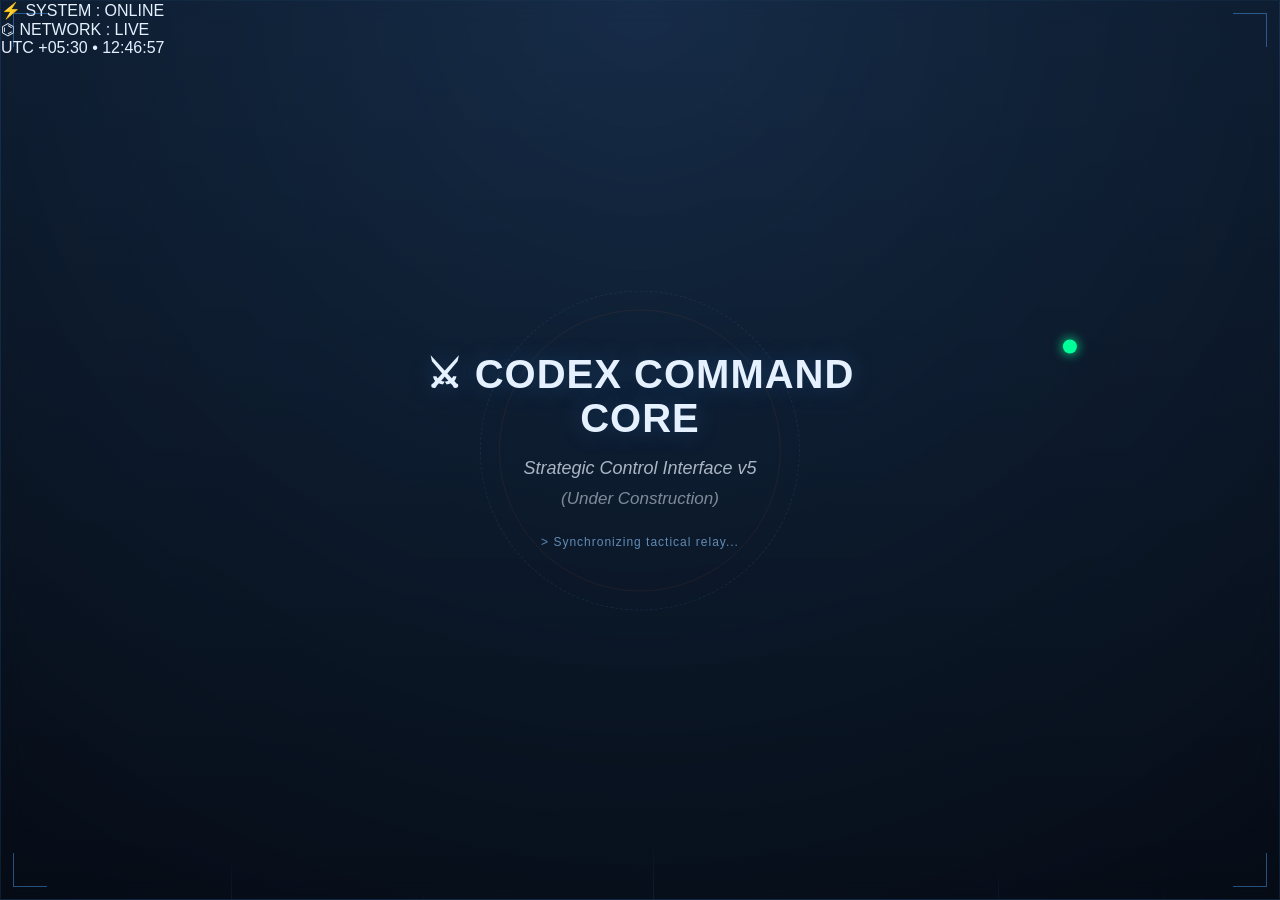
==== herocard.html @ a4d7631d "Create herocard.html" ====
<!DOCTYPE html>
<html lang="en">
<head>
<meta charset="UTF-8" />
<meta name="viewport" content="width=device-width, initial-scale=1.0"/>

<title>Codex Hero Core</title>

<style>

*{
margin:0;
padding:0;
box-sizing:border-box;
font-family:Arial, sans-serif;
}

body{
width:100vw;
height:100vh;
overflow:hidden;
background:
radial-gradient(circle at top,
#18314f 0%,
#0f2238 38%,
#070d18 100%);
color:#e6f1ff;
}

/* MAIN HERO */

.hero-core{
position:relative;
width:100%;
height:100vh;
overflow:hidden;
border:
1px solid rgba(77,163,255,0.12);
background:
linear-gradient(
180deg,
rgba(20,35,58,0.32),
rgba(5,10,18,0.42)
);
backdrop-filter:blur(10px);
}

/* CORNER BRACKETS */

.corner{
position:absolute;
width:34px;
height:34px;
opacity:.45;
z-index:5;
}

.corner.tl{
top:12px;
left:12px;
border-top:1px solid #4da3ff;
border-left:1px solid #4da3ff;
}

.corner.tr{
top:12px;
right:12px;
border-top:1px solid #4da3ff;
border-right:1px solid #4da3ff;
}

.corner.bl{
bottom:12px;
left:12px;
border-bottom:1px solid #4da3ff;
border-left:1px solid #4da3ff;
}

.corner.br{
bottom:12px;
right:12px;
border-bottom:1px solid #4da3ff;
border-right:1px solid #4da3ff;
}

/* SCANLINE */

.scanline{
position:absolute;
top:-100%;
left:0;
width:100%;
height:140px;
background:
linear-gradient(
to bottom,
rgba(77,163,255,0),
rgba(77,163,255,0.08),
rgba(77,163,255,0)
);
animation:scanMove 8s linear infinite;
pointer-events:none;
z-index:2;
}

@keyframes scanMove{
0%{top:-20%;}
100%{top:120%;}
}

/* DATA STREAMS */

.stream{
position:absolute;
bottom:-80px;
width:1px;
background:
linear-gradient(
to top,
rgba(77,163,255,0),
rgba(77,163,255,.35),
rgba(77,163,255,0)
);
opacity:.35;
animation:streamRise linear infinite;
}

@keyframes streamRise{
from{
transform:translateY(0);
}
to{
transform:translateY(-140vh);
}
}

/* STATUS STACK */

<!-- STATUS STACK -->
<div id="statusStack" style="
position:absolute;
top:16px;
left:16px;
display:flex;
flex-direction:column;
gap:8px;
z-index:20;
">

/* STATUS CARDS */

.status-card{
background:
rgba(7,14,24,0.88);
border:
1px solid rgba(77,163,255,0.16);
padding:10px 14px;
border-radius:12px;
font-size:11px;
letter-spacing:1px;
min-width:180px;
text-align:center;
box-shadow:
0 0 14px rgba(77,163,255,0.08);
transition:all .35s ease;
backdrop-filter:blur(8px);
}

/* HERO CENTER */

.center-core{
position:absolute;
top:50%;
left:50%;
transform:translate(-50%,-50%);
text-align:center;
width:90%;
z-index:6;
}

/* TACTICAL RING */

.ring{
position:absolute;
top:50%;
left:50%;
transform:translate(-50%,-50%);
width:320px;
height:320px;
border-radius:50%;
border:
1px dashed rgba(77,163,255,0.12);
animation:ringRotate 22s linear infinite;
pointer-events:none;
}

.ring::before{
content:"";
position:absolute;
inset:18px;
border-radius:50%;
border:
1px solid rgba(255,120,40,0.08);
}

@keyframes ringRotate{
from{
transform:translate(-50%,-50%) rotate(0deg);
}
to{
transform:translate(-50%,-50%) rotate(360deg);
}
}

/* LIVE NODE */

.live-node{
width:14px;
height:14px;
border-radius:50%;
background:#00ff99;
position:absolute;
top:-12px;
right:12%;
box-shadow:
0 0 12px #00ff99;
animation:nodePulse 2s infinite;
}

@keyframes nodePulse{
0%{transform:scale(1);}
50%{transform:scale(1.3);}
100%{transform:scale(1);}
}

/* TITLE */

.hero-title{
font-size:40px;
font-weight:800;
line-height:1.1;
letter-spacing:1px;
text-shadow:
0 0 24px rgba(77,163,255,0.25);
position:relative;
z-index:5;
}

/* SUBTITLE */

.subtitle{
margin-top:18px;
font-size:18px;
opacity:.72;
font-style:italic;
}

.subtitle2{
margin-top:10px;
font-size:17px;
opacity:.52;
font-style:italic;
}

/* FEED */

.feed{
margin-top:26px;
font-size:12px;
letter-spacing:1px;
opacity:.65;
color:#8ec8ff;
min-height:14px;
}

/* PULSE */

.heroPulse{
animation:heroPulse .5s ease;
}

@keyframes heroPulse{
0%{
box-shadow:0 0 0 rgba(77,163,255,0);
}
50%{
box-shadow:0 0 42px rgba(77,163,255,.25);
}
100%{
box-shadow:0 0 0 rgba(77,163,255,0);
}
}

</style>
</head>

<body>

<div class="hero-core" id="hero">

  <!-- CORNERS -->
  <div class="corner tl"></div>
  <div class="corner tr"></div>
  <div class="corner bl"></div>
  <div class="corner br"></div>

  <!-- SCAN -->
  <div class="scanline"></div>

  <!-- STREAMS -->
  <div class="stream" style="left:8%;height:80px;animation-duration:7s;"></div>
  <div class="stream" style="left:18%;height:120px;animation-duration:11s;"></div>
  <div class="stream" style="left:33%;height:90px;animation-duration:9s;"></div>
  <div class="stream" style="left:51%;height:140px;animation-duration:13s;"></div>
  <div class="stream" style="left:64%;height:80px;animation-duration:8s;"></div>
  <div class="stream" style="left:78%;height:110px;animation-duration:10s;"></div>
  <div class="stream" style="left:91%;height:95px;animation-duration:12s;"></div>

  <!-- STATUS STACK -->
  <div class="status-stack">

    <div class="status-card" id="status1">
      ⚡ SYSTEM : ONLINE
    </div>

    <div class="status-card" id="status2">
      ⌬ NETWORK : LIVE
    </div>

    <div class="status-card" id="clockCard">
      UTC +05:30 • 00:00:00
    </div>

  </div>

  <!-- HERO CENTER -->
  <div class="center-core">

    <div class="ring"></div>

    <div class="live-node" id="node"></div>

    <div class="hero-title">
      ⚔ CODEX COMMAND<br/>
      CORE
    </div>

    <div class="subtitle">
      Strategic Control Interface v5
    </div>

    <div class="subtitle2">
      (Under Construction)
    </div>

    <div class="feed" id="feed">
      > Synchronizing tactical relay...
    </div>

  </div>

</div>

<script>

const statusA = [
"⚡ SYSTEM : ONLINE",
"📡 RADIO : ACTIVE",
"🛰 SIGNAL : STABLE",
"🧠 AI CORE : READY"
];

const statusB = [
"⌬ NETWORK : LIVE",
"⚔ EVENT GRID : ACTIVE",
"🔒 SECURITY : STABLE",
"📁 DATASTREAM : LINKED"
];

const feeds = [
"> Synchronizing tactical relay...",
"> Arena systems stabilized",
"> New operative detected",
"> Tactical uplink completed",
"> Command node secured"
];

let a = 0;
let b = 0;
let f = 0;

const s1 = document.getElementById("status1");
const s2 = document.getElementById("status2");
const feed = document.getElementById("feed");
const hero = document.getElementById("hero");
const node = document.getElementById("node");

setInterval(()=>{

a=(a+1)%statusA.length;
b=(b+1)%statusB.length;
f=(f+1)%feeds.length;

s1.innerHTML=statusA[a];
s2.innerHTML=statusB[b];
feed.innerHTML=feeds[f];

hero.classList.add("heroPulse");

node.style.boxShadow="0 0 28px #00ff99";

setTimeout(()=>{
hero.classList.remove("heroPulse");
node.style.boxShadow="0 0 12px #00ff99";
},500);

},3000);

/* CLOCK */

function updateClock(){

const now = new Date();

const time =
now.toLocaleTimeString(
'en-GB',
{
hour12:false,
timeZone:'Asia/Kolkata'
}
);

document.getElementById("clockCard").innerHTML =
"UTC +05:30 • " + time;

}

setInterval(updateClock,1000);
updateClock();

</script>

</body>
</html>
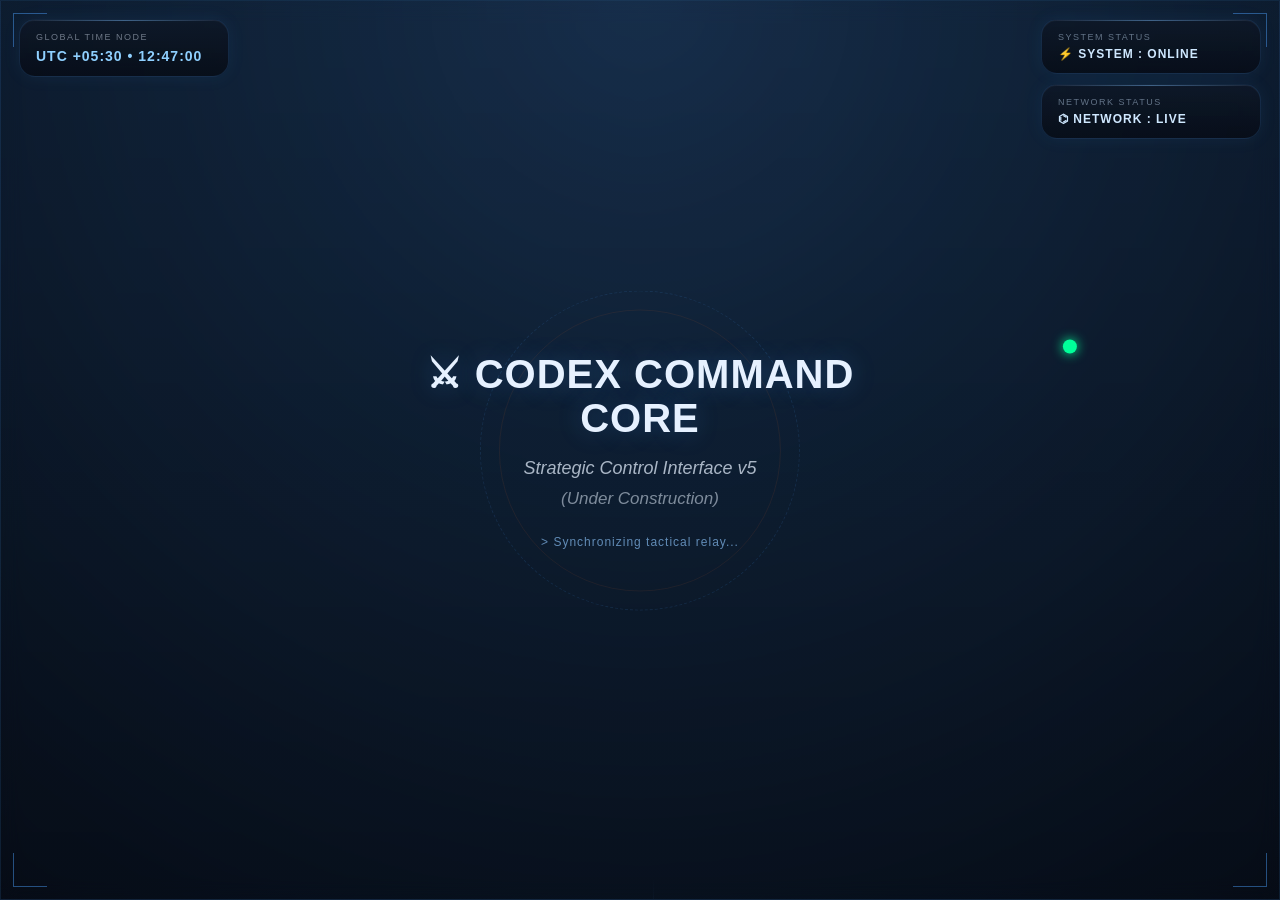
==== commit f6ff37a5: "Update herocard.html" ====
--- a/herocard.html
+++ b/herocard.html
@@ -34,13 +34,12 @@
 width:100%;
 height:100vh;
 overflow:hidden;
-border:
-1px solid rgba(77,163,255,0.12);
+border:1px solid rgba(77,163,255,0.12);
 background:
 linear-gradient(
 180deg,
-rgba(20,35,58,0.32),
-rgba(5,10,18,0.42)
+rgba(20,35,58,0.18),
+rgba(5,10,18,0.26)
 );
 backdrop-filter:blur(10px);
 }
@@ -112,7 +111,7 @@
 
 .stream{
 position:absolute;
-bottom:-80px;
+bottom:-120px;
 width:1px;
 background:
 linear-gradient(
@@ -130,40 +129,121 @@
 transform:translateY(0);
 }
 to{
-transform:translateY(-140vh);
+transform:translateY(-160vh);
 }
 }
 
 /* STATUS STACK */
 
-<!-- STATUS STACK -->
-<div id="statusStack" style="
-position:absolute;
-top:16px;
-left:16px;
+.status-stack{
+position:absolute;
+top:18px;
+right:18px;
 display:flex;
 flex-direction:column;
-gap:8px;
+gap:10px;
 z-index:20;
-">
-
-/* STATUS CARDS */
-
-.status-card{
+}
+
+/* CLOCK CARD */
+
+.clock-wrapper{
+position:absolute;
+top:18px;
+left:18px;
+z-index:20;
+}
+
+/* SOFT PADDED CARD STYLE */
+
+.soft-card{
 background:
-rgba(7,14,24,0.88);
+linear-gradient(
+180deg,
+rgba(14,24,40,0.88),
+rgba(8,14,24,0.92)
+);
+
 border:
 1px solid rgba(77,163,255,0.16);
-padding:10px 14px;
-border-radius:12px;
+
+padding:12px 16px;
+
+border-radius:16px;
+
+backdrop-filter:blur(14px);
+
+box-shadow:
+0 0 18px rgba(77,163,255,0.08),
+inset 0 1px 0 rgba(255,255,255,0.04);
+
+position:relative;
+
+overflow:hidden;
+
+transition:all .35s ease;
+}
+
+/* CARD TOP GLOW */
+
+.soft-card::before{
+content:"";
+position:absolute;
+top:0;
+left:0;
+width:100%;
+height:1px;
+background:
+linear-gradient(
+90deg,
+transparent,
+rgba(120,190,255,0.6),
+transparent
+);
+opacity:.7;
+}
+
+/* STATUS CARDS */
+
+.status-card{
+min-width:220px;
 font-size:11px;
 letter-spacing:1px;
-min-width:180px;
-text-align:center;
-box-shadow:
-0 0 14px rgba(77,163,255,0.08);
-transition:all .35s ease;
-backdrop-filter:blur(8px);
+color:#cfe8ff;
+text-transform:uppercase;
+}
+
+.status-label{
+font-size:9px;
+opacity:.45;
+margin-bottom:5px;
+letter-spacing:1.5px;
+}
+
+.status-main{
+font-size:12px;
+font-weight:700;
+}
+
+/* CLOCK */
+
+.clock-card{
+min-width:210px;
+text-align:left;
+}
+
+.clock-title{
+font-size:9px;
+opacity:.45;
+letter-spacing:1.5px;
+margin-bottom:6px;
+}
+
+.clock-time{
+font-size:14px;
+font-weight:700;
+color:#8fd0ff;
+letter-spacing:1px;
 }
 
 /* HERO CENTER */
@@ -316,19 +396,48 @@
   <div class="stream" style="left:78%;height:110px;animation-duration:10s;"></div>
   <div class="stream" style="left:91%;height:95px;animation-duration:12s;"></div>
 
+  <!-- CLOCK -->
+  <div class="clock-wrapper">
+
+    <div class="soft-card clock-card">
+
+      <div class="clock-title">
+        GLOBAL TIME NODE
+      </div>
+
+      <div class="clock-time" id="clockCard">
+        UTC +05:30 • 00:00:00
+      </div>
+
+    </div>
+
+  </div>
+
   <!-- STATUS STACK -->
   <div class="status-stack">
 
-    <div class="status-card" id="status1">
-      ⚡ SYSTEM : ONLINE
-    </div>
-
-    <div class="status-card" id="status2">
-      ⌬ NETWORK : LIVE
-    </div>
-
-    <div class="status-card" id="clockCard">
-      UTC +05:30 • 00:00:00
+    <div class="soft-card status-card" id="status1">
+
+      <div class="status-label">
+        SYSTEM STATUS
+      </div>
+
+      <div class="status-main">
+        ⚡ SYSTEM : ONLINE
+      </div>
+
+    </div>
+
+    <div class="soft-card status-card" id="status2">
+
+      <div class="status-label">
+        NETWORK STATUS
+      </div>
+
+      <div class="status-main">
+        ⌬ NETWORK : LIVE
+      </div>
+
     </div>
 
   </div>
@@ -401,8 +510,8 @@
 b=(b+1)%statusB.length;
 f=(f+1)%feeds.length;
 
-s1.innerHTML=statusA[a];
-s2.innerHTML=statusB[b];
+s1.querySelector(".status-main").innerHTML=statusA[a];
+s2.querySelector(".status-main").innerHTML=statusB[b];
 feed.innerHTML=feeds[f];
 
 hero.classList.add("heroPulse");
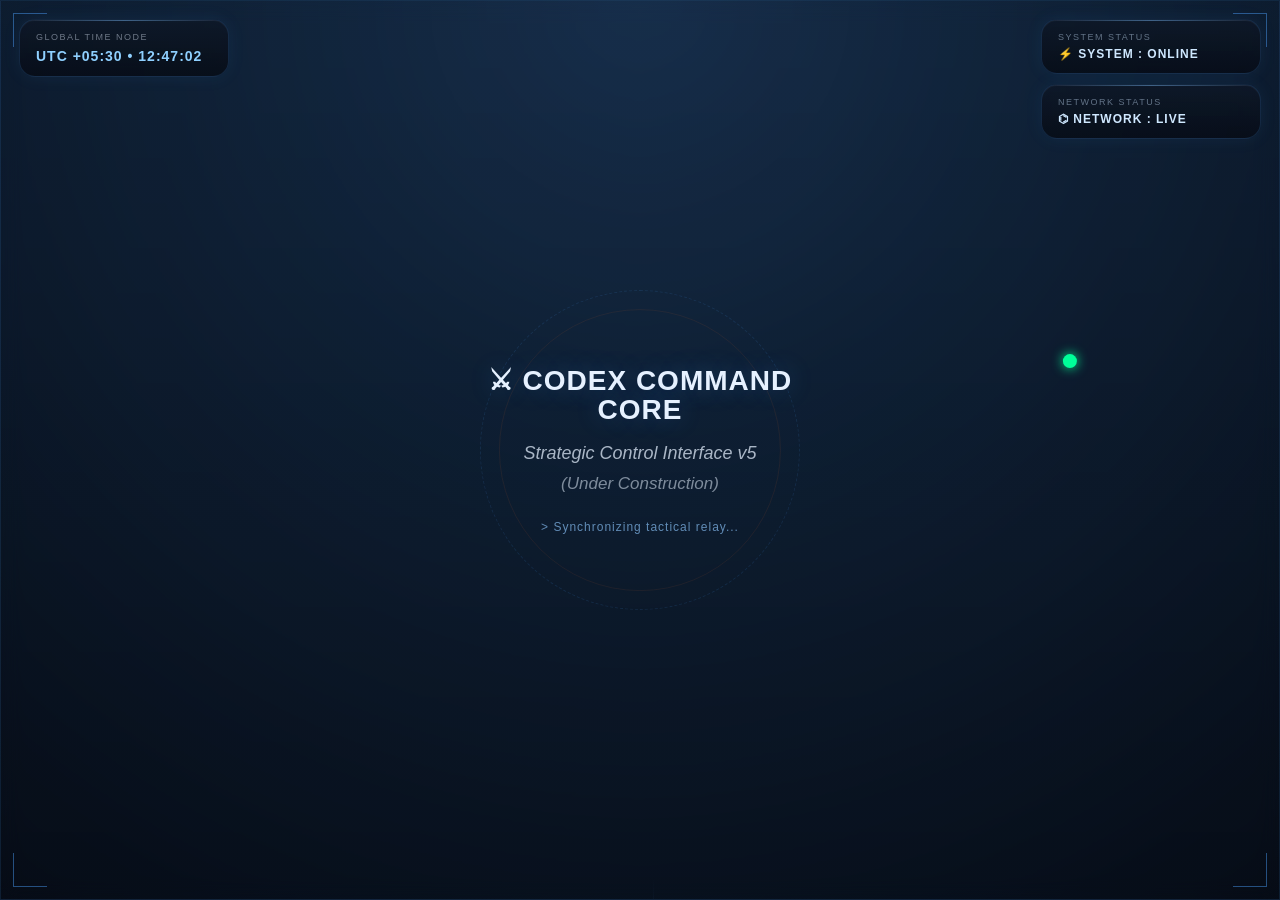
==== commit 99b8ca51: "Update herocard.html" ====
--- a/herocard.html
+++ b/herocard.html
@@ -316,9 +316,9 @@
 /* TITLE */
 
 .hero-title{
-font-size:40px;
+font-size:28px;
+line-height:1.05;
 font-weight:800;
-line-height:1.1;
 letter-spacing:1px;
 text-shadow:
 0 0 24px rgba(77,163,255,0.25);
